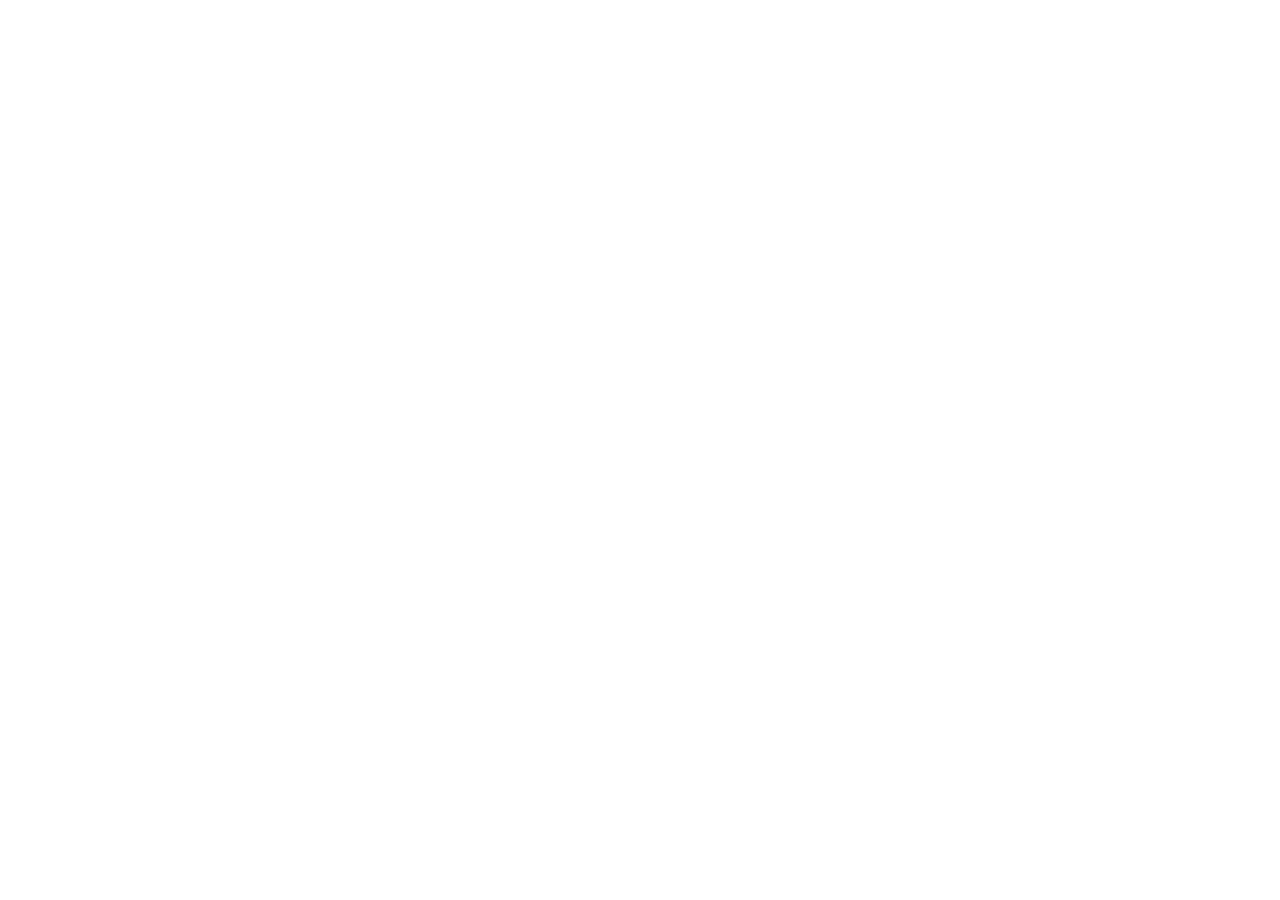
==== index.html @ d225c7a2 "init: create initial structure" ====
<!DOCTYPE html>
<html lang="en">
<head>
    <meta charset="UTF-8">
    <meta name="viewport" content="width=device-width, initial-scale=1.0">
    <title>Coffee Shop</title>
</head>
<body>
    
</body>
</html>
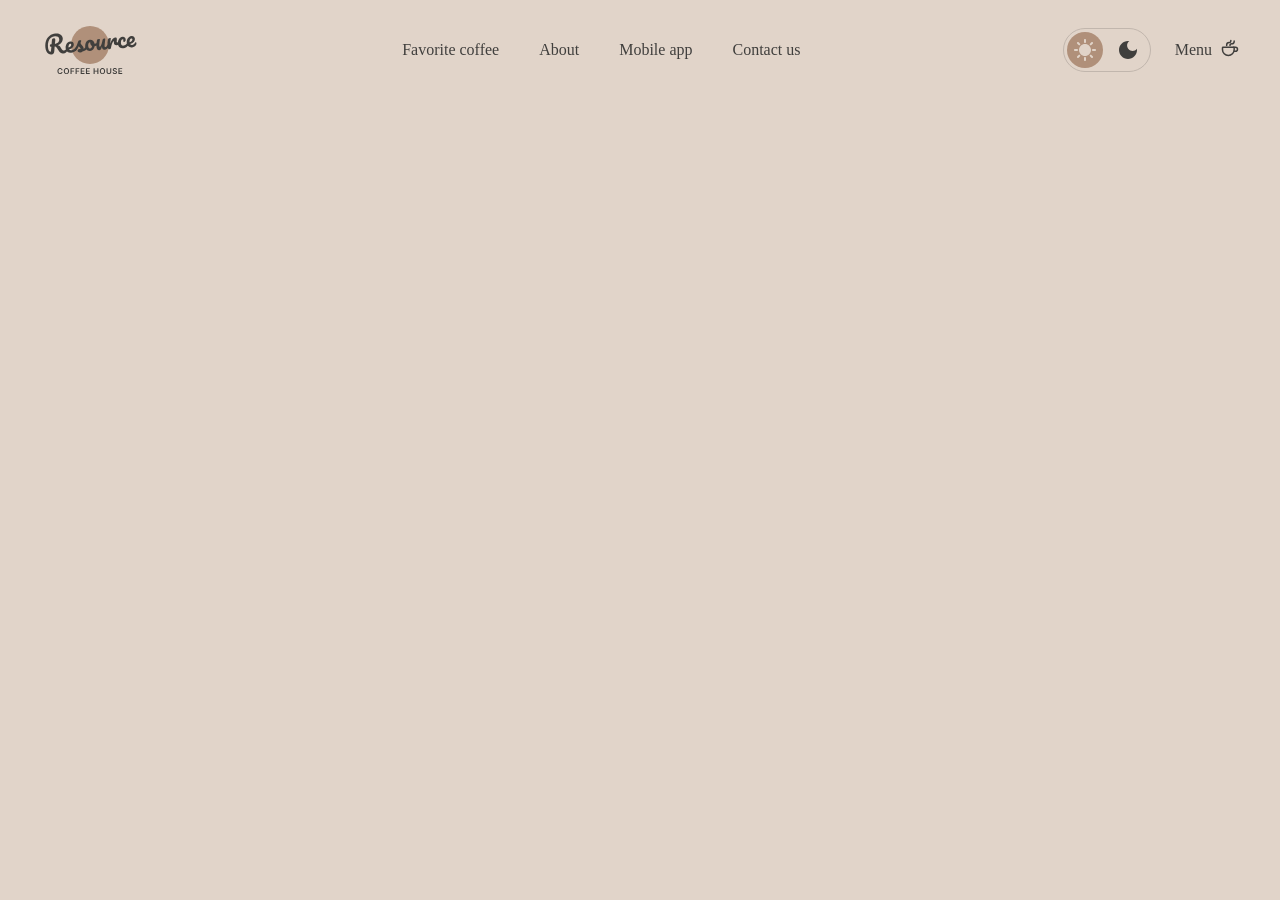
==== commit d583b3ee: "feat: add header" ====
--- a/index.html
+++ b/index.html
@@ -3,9 +3,42 @@
 <head>
     <meta charset="UTF-8">
     <meta name="viewport" content="width=device-width, initial-scale=1.0">
-    <title>Coffee Shop</title>
+    <link rel="stylesheet" href="styles.css">
+    <title>Coffee House</title>
 </head>
 <body>
-    
+    <header class="header container">
+        <div class="logo">
+            <a href="index.html" class="logo__link" aria-label="Resource Coffee House — Home">
+                <img src="assets/icons/logo.svg" alt="Resource Coffee House" class="logo__img">
+            </a>
+        </div>
+        <nav class="nav nav--main" aria-label="main navigation">
+            <ul class="nav__list">
+                <li><a href="#favorite">Favorite coffee</a></li>
+                <li><a href="#about">About</a></li>
+                <li><a href="#mobile">Mobile app</a></li>
+                <li><a href="#contacts">Contact us</a></li>
+            </ul>
+        </nav>
+        <div class="menu-holder">
+            <div class="theme-toggle-wrapper">
+                <button type="button" class="theme-toggle" aria-label="Switch theme">
+                    <img src="assets/icons/Light.svg" alt="Light Theme" class="light__toggle">
+                    <img src="assets/icons/Dark.svg" alt="Dark Theme" class="dark__toggle">              
+                </button>
+            </div>
+            <div class="menu-link">
+                <a href="catalog.html" class="menu-link__anchor">
+                    Menu
+                    <span class="menu-link__icon">
+                        <img src="assets/icons/coffee-cup.svg" alt="Coffee Cup" class="coffee_cup_icon">
+                    </span>
+                </a>
+            </div>
+        </div>     
+    </header>
+    <main class="container"></main>
+    <footer class="footer container"></footer>    
 </body>
 </html>
--- a/styles.css
+++ b/styles.css
@@ -0,0 +1,174 @@
+@charset "utf-8";
+
+* {
+    box-sizing: border-box;
+    padding: 0;
+}
+
+@font-face {
+  font-family: "Mulish";
+  src: url("assets/fonts/Mulish-Medium.ttf");
+  font-weight: 500;
+}
+
+html {
+    scroll-behavior: smooth;
+}
+
+body {
+    display: flex;
+    flex-direction: column;
+    justify-content: space-between;
+    background-color: var(--background-page);
+    margin: 0 auto;
+    padding: 0;
+    width: 100%;
+}
+
+.container {
+    display: flex;
+    justify-content: space-between;
+    align-items: center;
+    max-width: 1440px;
+    width: 100%;
+    margin: 0 auto;
+}
+
+:root {
+    --text-primary: #403F3D;
+    --text-inverse: #E1D4C9;
+    --text-accent: #B0907A;
+    --background-page: #E1D4C9;
+    --background-container: #665F55;
+    --background-overlay: rgb(64 63 61 / 80%);
+    --border-primary: #C1B6AD;
+    --border-inverse: #665F55;
+    --dark-text-primary: #E1D4C9;
+    --dark-text-inverse: #E1D4C9;
+    --dark-text-accent: #B0907A;
+    --dark-background-page: #292826;
+    --dark-background-container: #403F3D;
+    --dark-background-overlay: rgb(41 40 38 / 80%);
+    --dark-border-primary: #665F55;
+    --dark-border-inverse: #C1B6AD;
+}
+
+.a {
+    text-decoration: none;
+}
+
+.header {
+    display: flex;
+    flex-direction: row;
+    align-items: center;
+    justify-content: space-between;
+    width: 100%;
+    max-width: 90rem;
+    margin: 0 auto;
+    padding: 1.25rem 2.5rem;
+    min-height: 6.25rem;
+}
+.logo {
+  display: flex;
+  flex: 0 0 auto;
+  align-items: center;
+  width: 6.25rem;
+  height: 3.75rem;
+}
+
+.logo__link {
+  display: inline-flex;
+  align-items: center;
+  text-decoration: none;
+}
+
+.logo__img {
+  display: block;
+  height: 3.75rem;
+  width: auto;
+}
+
+.nav {
+    display: flex;
+    flex: 1 1 auto;
+    justify-content: center;
+    padding: 0 1.25rem;
+}
+
+.nav__list {
+  display: flex;
+  flex-direction: row;
+  align-items: center;
+  justify-content: center;
+  gap: 2.5rem;
+  margin: 0;
+  padding: 0;
+  list-style: none;
+}
+
+.nav__list a {
+  display: inline-block;
+  padding: 0.5rem 0;
+  font-size: 1rem;
+  color: var(--text-primary);
+  text-decoration: none;
+  transition: color 0.2s ease;
+}
+
+.nav__list a:hover {
+  color: var(--text-accent);
+}
+
+.menu-holder {
+    flex: 0 0 auto;
+    display: flex;
+    flex-direction: row;
+    justify-content: space-between;
+    max-width: 11.5rem;
+    gap: 1.5rem;
+}
+
+.theme-toggle {
+  display: flex;
+  flex-direction: row;
+  justify-content: space-between;
+  background-color: var(--background-page);
+  color: var(--text-primary);
+  width: 5.5rem;
+  height: 2.75rem;
+  padding: 0.2rem;  
+  border: 1px solid var(--border-primary);
+  transition: border-color 0.2s ease;
+  border-radius: 999px;  
+  cursor: pointer;
+}
+
+.theme-toggle:hover {
+  border-color: var(--text-primary);
+  color: var(--text-accent);
+
+}
+
+.theme-toggle:focus-visible {
+  outline: 2px solid var(--text-primary);
+  color: var(--text-accent);
+  outline-offset: 2px;
+}
+
+.menu-link {
+    display: flex;
+    align-items: center;
+}
+
+.menu-link__anchor {
+  display: inline-flex;
+  align-items: center;
+  gap: 0.5rem;
+  font-size: 1rem;
+  color: var(--text-primary);
+  text-decoration: none;
+  transition: color 0.2s ease;
+}
+.menu-link__anchor:hover {
+  color: var(--text-accent);
+}
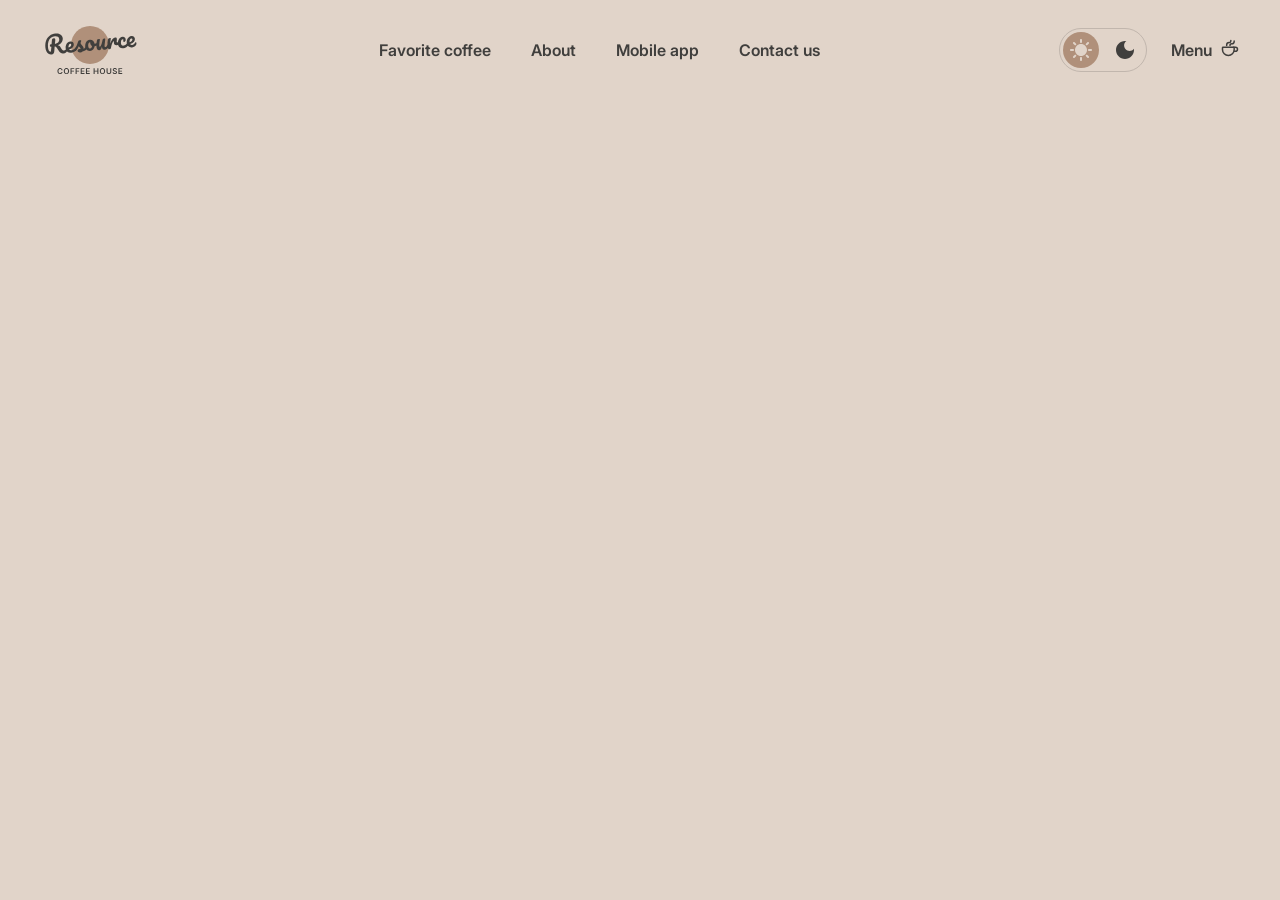
==== commit e3f97f56: "fix: apply improvements in header" ====
--- a/index.html
+++ b/index.html
@@ -11,6 +11,7 @@
         <div class="logo">
             <a href="index.html" class="logo__link" aria-label="Resource Coffee House — Home">
                 <img src="assets/icons/logo.svg" alt="Resource Coffee House" class="logo__img">
+                <h1>Resorce Coffee House</h1>
             </a>
         </div>
         <nav class="nav nav--main" aria-label="main navigation">
--- a/styles.css
+++ b/styles.css
@@ -6,13 +6,39 @@
 }
 
 @font-face {
-  font-family: "Mulish";
-  src: url("assets/fonts/Mulish-Medium.ttf");
+  font-family: "Inter";
+  src: url("assets/fonts/Inter_24pt-SemiBold.ttf");
+  font-weight: 600;
+  font-style: normal;
+  font-display: swap;
+}
+@font-face {
+  font-family: "Inter";
+  src: url("assets/fonts/Inter_24pt-SemiBoldItalic.ttf");
+  font-weight: 600;
+  font-style: italic;
+  font-display: swap;
+}
+@font-face {
+  font-family: "Inter";
+  src: url("assets/fonts/Inter_24pt-Regular.ttf") format("truetype");
+  font-weight: 400;
+  font-style: normal;
+  font-display: swap;
+}
+
+@font-face {
+  font-family: "Inter";
+  src: url("assets/fonts/Inter_24pt-Medium.ttf") format("truetype");
   font-weight: 500;
-}
+  font-style: normal;
+  font-display: swap;
+}
+
 
 html {
     scroll-behavior: smooth;
+    overflow-x: hidden;
 }
 
 body {
@@ -23,15 +49,34 @@
     margin: 0 auto;
     padding: 0;
     width: 100%;
-}
-
-.container {
-    display: flex;
-    justify-content: space-between;
-    align-items: center;
-    max-width: 1440px;
-    width: 100%;
-    margin: 0 auto;
+    font-family: "Inter", system-ui, sans-serif;
+    font-weight: 400;
+}
+
+h1 {      
+    font-weight: 600;
+    font-size: 72px;
+    line-height: 105%;
+    display: none;
+}
+
+h2 {
+  text-transform: uppercase;  
+  font-weight: 600;
+  font-size: 62px;
+  line-height: 125%;  
+}
+
+h3 {
+  text-transform: uppercase;  
+  font-weight: 600;
+  font-size: 24px;
+  line-height: 125%;  
+}
+
+em {
+  font-style: italic;
+  font-weight: 600;
 }
 
 :root {
@@ -51,6 +96,16 @@
     --dark-background-overlay: rgb(41 40 38 / 80%);
     --dark-border-primary: #665F55;
     --dark-border-inverse: #C1B6AD;
+    font-family: "Inter", system-ui, sans-serif;
+}
+
+.container {
+    display: flex;
+    justify-content: space-between;
+    align-items: center;
+    max-width: 1440px;
+    width: 100%;
+    margin: 0 auto;
 }
 
 .a {
@@ -108,7 +163,8 @@
 
 .nav__list a {
   display: inline-block;
-  padding: 0.5rem 0;
+  padding: 0.5rem 0;  
+  font-weight: 600;
   font-size: 1rem;
   color: var(--text-primary);
   text-decoration: none;
@@ -166,6 +222,7 @@
   gap: 0.5rem;
   font-size: 1rem;
   color: var(--text-primary);
+  font-weight: 600;
   text-decoration: none;
   transition: color 0.2s ease;
 }
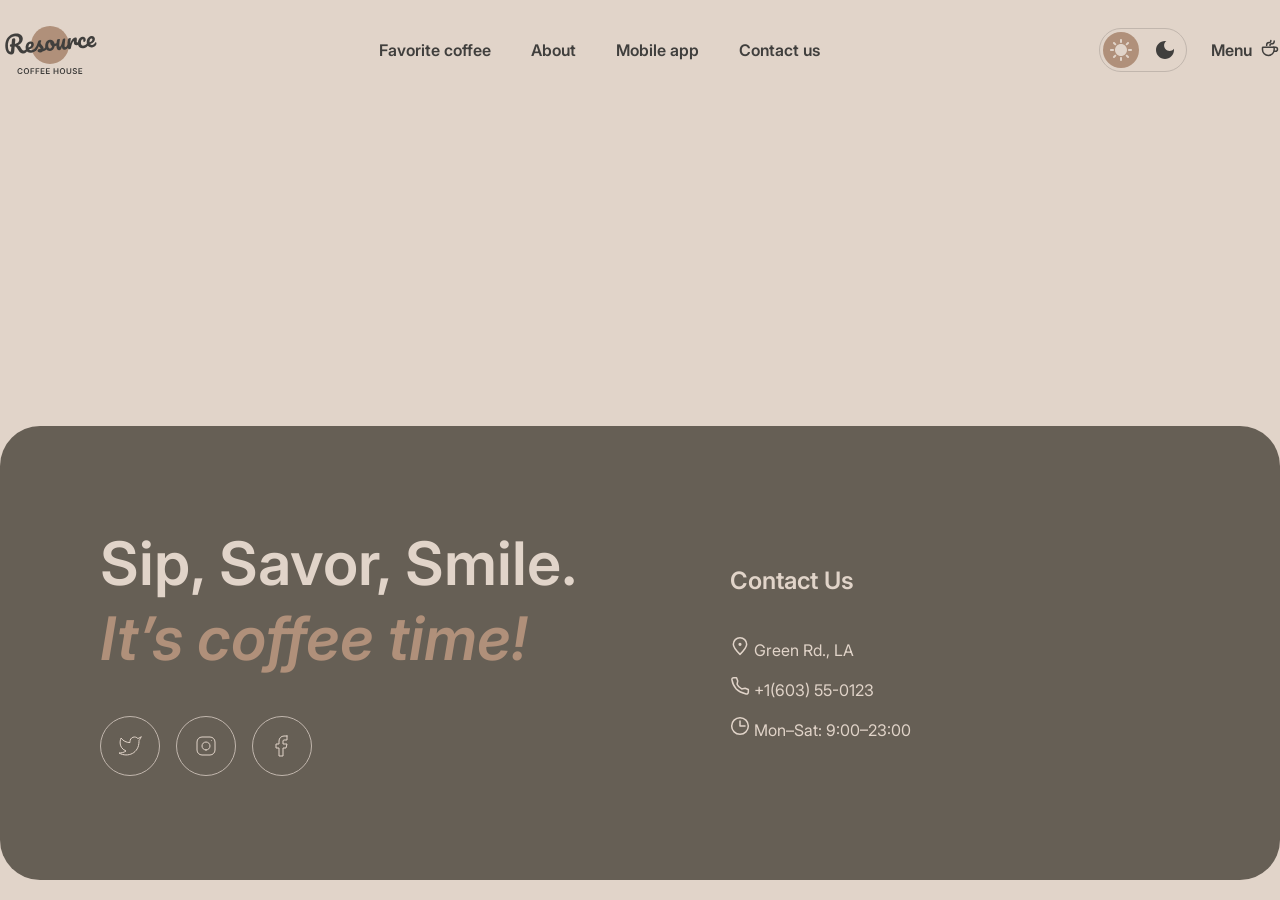
==== commit e8c9f6c5: "feat: add footer" ====
--- a/index.html
+++ b/index.html
@@ -40,6 +40,35 @@
         </div>     
     </header>
     <main class="container"></main>
-    <footer class="footer container"></footer>    
+    <footer class="footer container">
+        <div class="footer-container">
+            <div class="footer-cell">
+                <div class="footer-offer">
+                    <p class="offer">Sip, Savor, Smile.</p>
+                    <p class="offer accent">It’s coffee time!</p>
+                </div>
+                <div class="offer-social">
+                    <img src="assets/icons/button-icon-light.svg" alt="icon-twitter" class="icon-social">
+                    <img src="assets/icons/button-icon-light (1).svg" alt="icon-instagram" class="icon-social">
+                    <img src="assets/icons/button-icon-light (2).svg" alt="icon-meta" class="icon-social">
+                </div>
+            </div>
+            <div class="footer-cell">
+                <h3>Contact Us</h3>
+                <ul class="footer__list">
+                    <li>
+                        <img src="assets/icons/pin-alt.svg" alt="pin-alt">  Green Rd., LA                        
+                    </li>
+                    <li>
+                        <img src="assets/icons/phone.svg" alt="phone">  +1(603) 55-0123                        
+                    </li>
+                    <li>
+                        <img src="assets/icons/clock.svg" alt="clock">  Mon–Sat: 9:00–23:00                        
+                    </li>
+                </ul>
+            </div>
+        </div>
+
+    </footer>    
 </body>
 </html>
--- a/styles.css
+++ b/styles.css
@@ -47,6 +47,7 @@
     justify-content: space-between;
     background-color: var(--background-page);
     margin: 0 auto;
+    min-height: 100vh;
     padding: 0;
     width: 100%;
     font-family: "Inter", system-ui, sans-serif;
@@ -60,18 +61,17 @@
     display: none;
 }
 
-h2 {
-  text-transform: uppercase;  
+h2 {    
   font-weight: 600;
   font-size: 62px;
   line-height: 125%;  
 }
 
-h3 {
-  text-transform: uppercase;  
+h3 {  
   font-weight: 600;
   font-size: 24px;
-  line-height: 125%;  
+  line-height: 125%;
+  margin: 2.5rem 0;
 }
 
 em {
@@ -106,6 +106,7 @@
     max-width: 1440px;
     width: 100%;
     margin: 0 auto;
+    padding: 0 2.5rem;
 }
 
 .a {
@@ -120,7 +121,7 @@
     width: 100%;
     max-width: 90rem;
     margin: 0 auto;
-    padding: 1.25rem 2.5rem;
+    padding: 1.25rem 0;
     min-height: 6.25rem;
 }
 .logo {
@@ -228,4 +229,60 @@
 }
 .menu-link__anchor:hover {
   color: var(--text-accent);
+}
+
+.main {
+  flex: 1 0 auto;
+}
+
+.footer {
+  display: flex;
+  align-items: center;
+  flex-shrink: 0;     
+  padding: 6.25rem;
+  border-radius: 40px;
+  margin-bottom: 1.25rem;
+  background: var(--background-container);
+  color: var(--text-inverse);
+  
+}
+
+.footer-container {
+  display: flex;
+  flex-direction: row;
+  justify-content: space-between;
+  gap: 6.25rem;
+}
+
+.footer-cell {
+  min-width: 33.125rem;
+}
+
+.footer__list{
+  display: flex;
+  flex-direction: column;
+  list-style: none;
+  gap: 1rem;
+  margin: 0;
+  padding: 0;
+}
+
+.offer {
+  font-size: 60px;
+  font-weight: 600;
+  line-height: 125%;
+  margin: 0;
+}
+
+.footer-offer {
+  margin-bottom: 2.5rem
+}
+
+.accent {
+  font-style: italic;
+  color: var(--text-accent)
+}
+
+.icon-social {
+  margin-right: 0.75rem;
 }
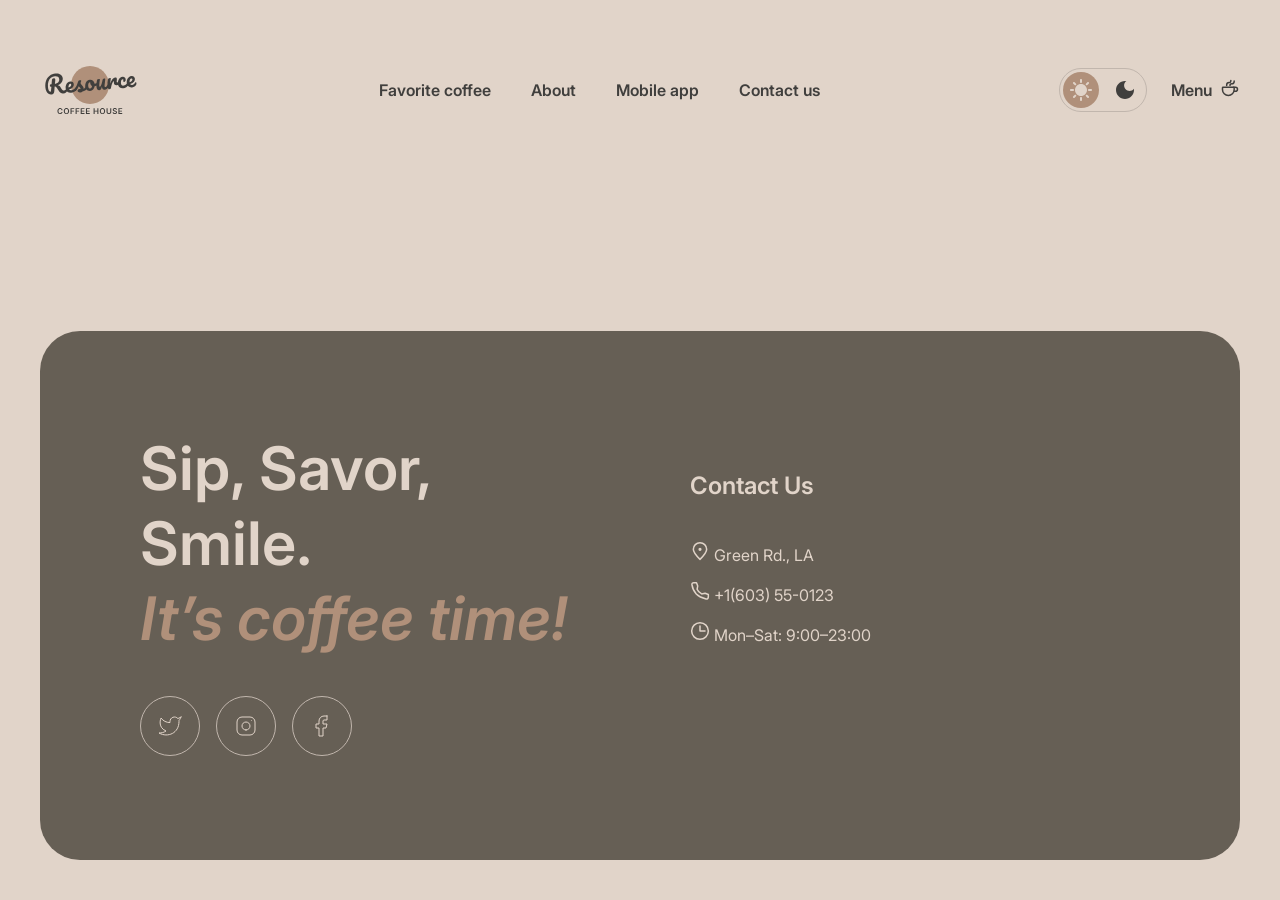
==== commit acc64ecd: "feat: add favicon" ====
--- a/index.html
+++ b/index.html
@@ -4,6 +4,9 @@
     <meta charset="UTF-8">
     <meta name="viewport" content="width=device-width, initial-scale=1.0">
     <link rel="stylesheet" href="styles.css">
+    <link rel="icon" href="assets/favicon/favicon.svg" type="image/svg+xml">
+    <link rel="icon" href="assets/favicon/favicon.ico" sizes="any">
+    <link rel="apple-touch-icon" href="assets/favicon/apple-touch-icon.png">
     <title>Coffee House</title>
 </head>
 <body>
@@ -30,7 +33,7 @@
                 </button>
             </div>
             <div class="menu-link">
-                <a href="catalog.html" class="menu-link__anchor">
+                <a href="сoffee.html" class="menu-link__anchor">
                     Menu
                     <span class="menu-link__icon">
                         <img src="assets/icons/coffee-cup.svg" alt="Coffee Cup" class="coffee_cup_icon">
@@ -39,7 +42,9 @@
             </div>
         </div>     
     </header>
-    <main class="container"></main>
+    <main class="container">
+        
+    </main>
     <footer class="footer container">
         <div class="footer-container">
             <div class="footer-cell">
--- a/styles.css
+++ b/styles.css
@@ -47,8 +47,8 @@
     justify-content: space-between;
     background-color: var(--background-page);
     margin: 0 auto;
-    min-height: 100vh;
-    padding: 0;
+    padding: 2.5rem;
+    min-height: 100vh;    
     width: 100%;
     font-family: "Inter", system-ui, sans-serif;
     font-weight: 400;
@@ -105,10 +105,9 @@
     align-items: center;
     max-width: 1440px;
     width: 100%;
-    margin: 0 auto;
-    padding: 0 2.5rem;
-}
-
+    margin: 0 auto;    
+}
+ 
 .a {
     text-decoration: none;
 }
@@ -237,14 +236,12 @@
 
 .footer {
   display: flex;
-  align-items: center;
-  flex-shrink: 0;     
+  align-items: center; 
+  width: 100%;    
   padding: 6.25rem;
-  border-radius: 40px;
-  margin-bottom: 1.25rem;
+  border-radius: 40px;  
   background: var(--background-container);
-  color: var(--text-inverse);
-  
+  color: var(--text-inverse);  
 }
 
 .footer-container {
@@ -252,10 +249,12 @@
   flex-direction: row;
   justify-content: space-between;
   gap: 6.25rem;
+  width: 100%;
 }
 
 .footer-cell {
-  min-width: 33.125rem;
+  flex: 1 1 33.125rem;
+  min-width: 0;
 }
 
 .footer__list{
@@ -285,4 +284,40 @@
 
 .icon-social {
   margin-right: 0.75rem;
+}
+
+.grid {
+  display: grid;
+  grid-template-columns: repeat(4, 1fr);
+  grid-template-rows: repeat(2, auto);
+  gap: 1.5rem;
+}
+
+.grid > * {
+  padding: 1rem;
+  background: var(--background-container);
+  color: var(--text-inverse);
+  border-radius: 0.5rem;
+}
+
+@media (max-width: 1200px) {
+  .footer-container {
+    gap: 2.5rem;
+  }
+}
+
+@media (max-width: 768px) {
+  .footer-container {
+    flex-direction: column;
+    gap: 2.5rem;
+  }
+
+  .footer-cell {
+    flex: 1 1 auto;
+    width: 100%;
+  }
+
+  .footer {
+    padding: 3rem 1.25rem;
+  }
 }
